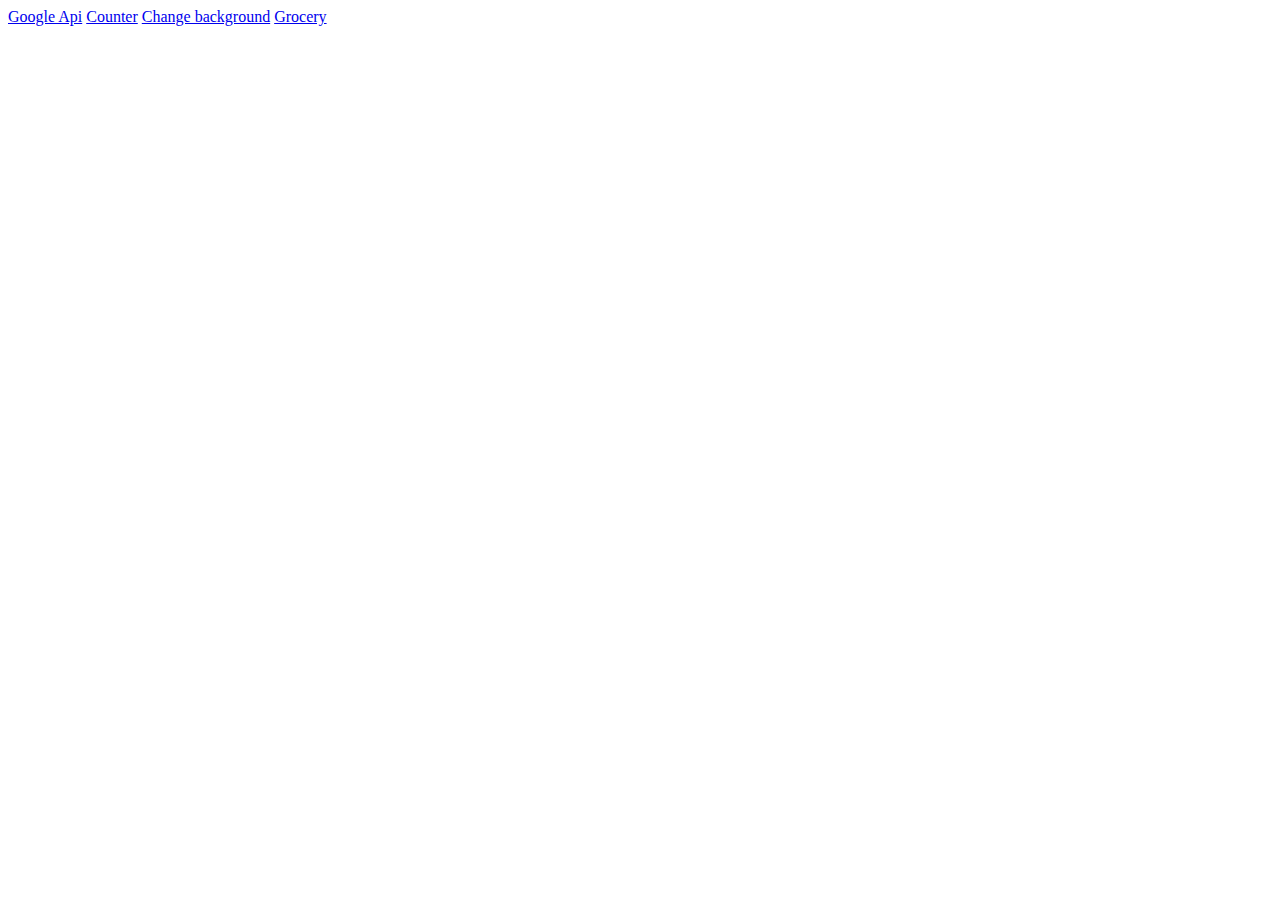
==== index.html @ ee0cb1b4 "test pages" ====
<!DOCTYPE html>
<html lang="en">
<head>
    <meta charset="UTF-8">
    <meta http-equiv="X-UA-Compatible" content="IE=edge">
    <meta name="viewport" content="width=device-width, initial-scale=1.0">
    <title>Document</title>
</head>
<body>
    <a href="GoogleMaps/index.html">Google Api</a>
    <a href="counter/index.html">Counter</a>
    <a href="change-background/index.html">Change background</a>
    <a href="compras/index.html">Grocery</a>
</body>
</html>
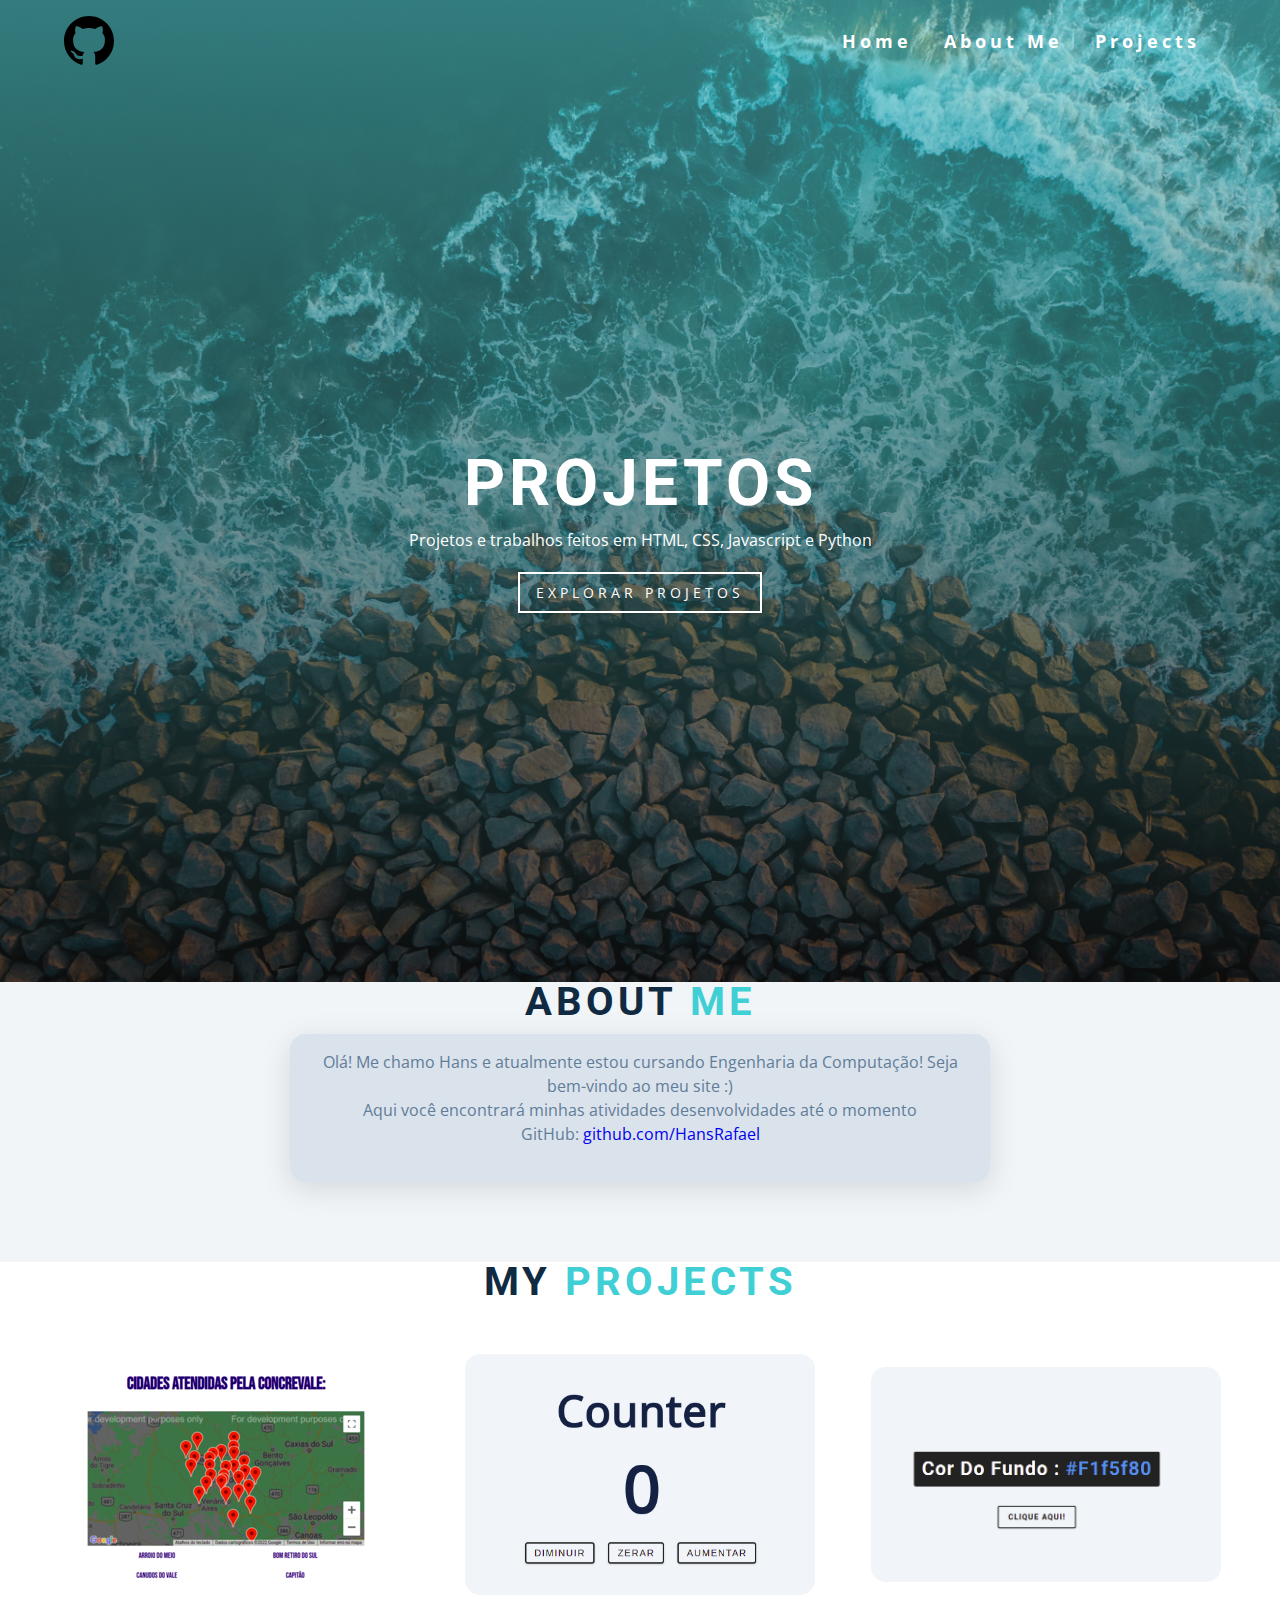
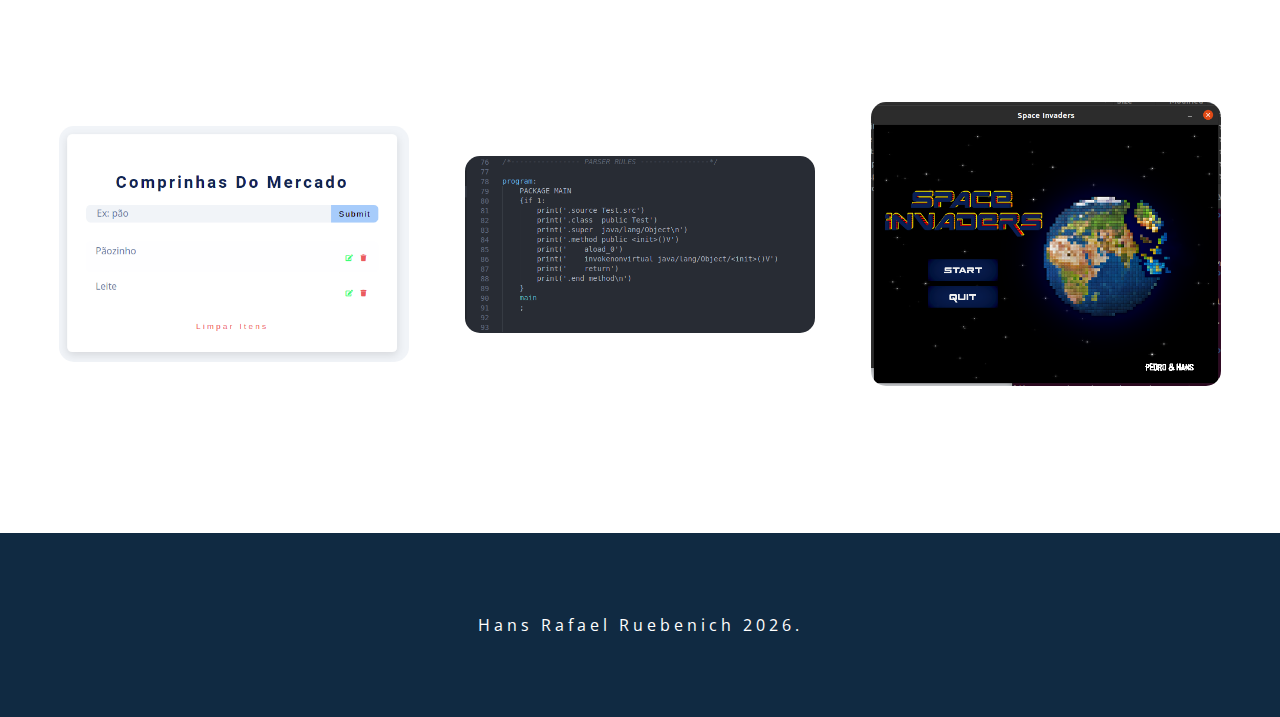
==== commit ceb3c17c: "index site" ====
--- a/index.html
+++ b/index.html
@@ -1,15 +1,155 @@
 <!DOCTYPE html>
 <html lang="en">
-<head>
-    <meta charset="UTF-8">
-    <meta http-equiv="X-UA-Compatible" content="IE=edge">
-    <meta name="viewport" content="width=device-width, initial-scale=1.0">
-    <title>Document</title>
-</head>
-<body>
-    <a href="GoogleMaps/index.html">Google Api</a>
-    <a href="counter/index.html">Counter</a>
-    <a href="change-background/index.html">Change background</a>
-    <a href="compras/index.html">Grocery</a>
-</body>
-</html>+  <head>
+    <meta charset="UTF-8" />
+    <meta name="viewport" content="width=device-width, initial-scale=1.0" />
+    <title>Projects</title>
+    <!-- font-awesome -->
+    <link
+      rel="stylesheet"
+      href="https://cdnjs.cloudflare.com/ajax/libs/font-awesome/5.14.0/css/all.min.css"
+    />
+    <!-- styles -->
+    <link rel="stylesheet" href="setup_index/styles.css" />
+  </head>
+  <body>
+    <header id="home">
+      <!-- navbar -->
+      <nav id="nav">
+        <div class="nav-center">
+          <!-- nav header -->
+          <div class="nav-header">
+            <img src="setup_index/logo.svg" class="logo" alt="logo" />
+            <button class="nav-toggle">
+              <i class="fas fa-bars"></i>
+            </button>
+          </div>
+          <!-- links -->
+          <div class="links-container">
+            <ul class="links">
+              <li>
+                <a href="#home" class="scroll-link">home</a>
+              </li>
+              <li>
+                <a href="#about" class="scroll-link">About me</a>
+              </li>
+              <li>
+                <a href="#projects" class="scroll-link">Projects</a>
+              </li>
+            </ul>
+          </div>
+        </div>
+      </nav>
+      <!-- banner -->
+      <div class="banner">
+        <div class="container">
+          <h1>Projetos</h1>
+          <p>
+            Projetos e trabalhos feitos em HTML, CSS, Javascript e Python
+          </p>
+          <a href="#projects" class="scroll-link btn btn-white">Explorar Projetos</a>
+        </div>
+      </div>
+    </header>
+    <!-- about -->
+    <section id="about" class="section">
+      <div class="title">
+        <h2>About <span>Me</span></h2>
+      </div>
+      <div class="section-center">
+        <p>Olá! Me chamo Hans e atualmente estou cursando Engenharia da Computação! Seja bem-vindo ao meu site :)<br> Aqui você encontrará minhas atividades desenvolvidades até o momento<br>GitHub: <a href="https://github.com/HansRafael"target="_blank">github.com/HansRafael</a></p>
+      </div>
+      
+    </section>
+    <!-- services -->
+    <section id="projects" class="section">
+      <div class="title">
+        <h2>My <span>Projects</span></h2>
+      </div>
+
+
+      <div class="photo-project-container">
+        <div class="photo-project">
+          
+          <div class="photo-project-item">
+            
+            <a href="GoogleMaps/index.html" target="_blank">
+              <img class="item-img" src="setup_index/images/googleMaps.png" />
+              <div class="overlayy">
+                <div class="legend">API Google Maps</div>
+              </div>
+            </a>
+
+          </div>
+
+          <div class="photo-project-item">
+            <a href="counter/index.html" target="_blank">
+              <img class="item-img " src="setup_index/images/counter.png" />
+              <div class="overlayy">
+                <div class="legend">Contador</div>
+              </div>
+            </a>
+          </div>
+
+          <div class="photo-project-item">
+            <a href="setup_index/change-background/index.html" target="_blank">
+              <img class="item-img" src="setup_index/images/change_background.png" />
+              <div class="overlayy">
+                <div class="legend">Change Background</div>
+              </div>
+            </a>
+          </div>
+
+          <div class="photo-project-item">
+            <a href="compras/index.html"target="_blank" >
+              <img class="item-img" src="setup_index/images/grocery.png" />
+              <div class="overlayy">
+                <div class="legend">Lista de compras</div>
+              </div>
+            </a>
+
+          </div>
+
+          <div class="photo-project-item">
+            <a href="https://github.com/HansRafael/compilador"target="_blank" >
+              <img class="item-img" src="setup_index/images/compiler.png" />
+            </a>
+            <div class="overlayy">
+              <div class="legend">Compilador ANTLR</div>
+            </div>
+          </div>
+          
+
+          <div class="photo-project-item">
+            <a href="https://github.com/HansRafael/MyProjects/tree/main/SpaceInvader_game"target="_blank" >
+              <img class="item-img" src="setup_index/images/space_invaders.png" />
+            </a>
+            <div class="overlayy">
+              <div class="legend">Game Space Invaders</div>
+            </div>
+          </div>
+
+       
+        </div>
+      </div>
+
+
+    </section>
+
+    <!-- footer -->
+    <footer >
+      <p>
+        Hans Rafael Ruebenich
+        <span id="date"></span>.
+      </p>
+    </footer>
+
+
+
+    <a class="scroll-link top-link" href="#home">
+      <i class="fas fa-arrow-up"></i>
+    </a>
+    <!-- javascript -->
+    <script src="setup_index/app.js"></script>
+  </body>
+</html>
--- a/setup_index/styles.css
+++ b/setup_index/styles.css
@@ -0,0 +1,511 @@
+/*
+=============== 
+Fonts
+===============
+*/
+@import url("https://fonts.googleapis.com/css?family=Open+Sans|Roboto:400,700&display=swap");
+
+/*
+=============== 
+Variables
+===============
+*/
+
+:root {
+  /* dark shades of primary color*/
+  --clr-primary-1: hsl(205, 86%, 17%);
+  --clr-primary-2: hsl(205, 77%, 27%);
+  --clr-primary-3: hsl(205, 72%, 37%);
+  --clr-primary-4: hsl(205, 63%, 48%);
+  /* primary/main color */
+  --clr-primary-5: #49a6e9;
+  /* lighter shades of primary color */
+  --clr-primary-6: hsl(205, 89%, 70%);
+  --clr-primary-7: hsl(205, 90%, 76%);
+  --clr-primary-8: hsl(205, 86%, 81%);
+  --clr-primary-9: hsl(205, 90%, 88%);
+  --clr-primary-10: hsl(205, 100%, 96%);
+  /* darkest grey - used for headings */
+  --clr-grey-1: hsl(209, 61%, 16%);
+  --clr-grey-2: hsl(211, 39%, 23%);
+  --clr-grey-3: hsl(209, 34%, 30%);
+  --clr-grey-4: hsl(209, 28%, 39%);
+  /* grey used for paragraphs */
+  --clr-grey-5: hsl(210, 22%, 49%);
+  --clr-grey-6: hsl(209, 23%, 60%);
+  --clr-grey-7: hsl(211, 27%, 70%);
+  --clr-grey-8: hsl(210, 31%, 80%);
+  --clr-grey-9: hsl(212, 33%, 89%);
+  --clr-grey-10: hsl(210, 36%, 96%);
+  --clr-white: #fff;
+  --clr-red-dark: hsl(360, 67%, 44%);
+  --clr-red-light: hsl(360, 71%, 66%);
+  --clr-green-dark: hsl(125, 67%, 44%);
+  --clr-green-light: hsl(125, 71%, 66%);
+  --clr-secondary: hsla(182, 63%, 54%);
+  --clr-black: #222;
+  --ff-primary: "Roboto", sans-serif;
+  --ff-secondary: "Open Sans", sans-serif;
+  --transition: all 0.3s linear;
+  --spacing: 0.25rem;
+  --radius: 0.5rem;
+  --light-shadow: 0 5px 15px rgba(0, 0, 0, 0.1);
+  --dark-shadow: 0 5px 15px rgba(0, 0, 0, 0.2);
+  --max-width: 1170px;
+  --fixed-width: 620px;
+}
+/*
+=============== 
+Global Styles
+===============
+*/
+html {
+  scroll-behavior: smooth;
+}
+*,
+::after,
+::before {
+  margin: 0;
+  padding: 0;
+  box-sizing: border-box;
+}
+body {
+  font-family: var(--ff-secondary);
+  background: var(--clr-grey-10);
+  color: var(--clr-grey-1);
+  line-height: 1.5;
+  font-size: 0.875rem;
+}
+ul {
+  list-style-type: none;
+}
+a {
+  text-decoration: none;
+}
+img:not(.logo) {
+  width: 100%;
+}
+img {
+  display: block;
+}
+.legend{
+  text-align: center;
+  text-transform: capitalize;
+  line-height: 1.25;
+  margin-bottom: 0.75rem;
+  font-family: var(--ff-primary);
+  letter-spacing: var(--spacing);
+  font-size: 0.875rem;
+  padding: 0.2rem;
+  margin: 0.1rem;
+
+  top: 50%;
+  left: 50%;
+  
+}
+h1,
+h2,
+h3,
+h4 {
+  letter-spacing: var(--spacing);
+  text-transform: capitalize;
+  line-height: 1.25;
+  margin-bottom: 0.75rem;
+  font-family: var(--ff-primary);
+}
+h1 {
+  font-size: 3rem;
+}
+h2 {
+  font-size: 2rem;
+}
+h3 {
+  font-size: 1.25rem;
+}
+h4 {
+  font-size: 0.875rem;
+}
+p {
+  margin-bottom: 1.25rem;
+  color: var(--clr-grey-5);
+}
+@media screen and (min-width: 800px) {
+  .photo-project-item {
+    width: 350px;
+  }
+  h1 {
+    font-size: 4rem;
+  }
+  h2 {
+    font-size: 2.5rem;
+  }
+  h3 {
+    font-size: 1.75rem;
+  }
+  h4 {
+    font-size: 1rem;
+  }
+  body {
+    font-size: 1rem;
+  }
+  h1,
+  h2,
+  h3,
+  h4 {
+    line-height: 1;
+  }
+}
+/*  global classes */
+
+#page-container {
+  position: relative;
+  min-height: 100vh;
+}
+
+#content-wrap {
+  padding-bottom: 2.5rem;    /* Footer height */
+}
+
+#footer {
+  position: absolute;
+  bottom: 0;
+  width: 100%;
+  height: 2.5rem;            /* Footer height */
+}
+
+
+
+
+.btn {
+  text-transform: uppercase;
+  background: transparent;
+  color: var(--clr-black);
+  padding: 0.375rem 0.75rem;
+  letter-spacing: var(--spacing);
+  display: inline-block;
+  transition: var(--transition);
+  font-size: 0.875rem;
+  border: 2px solid var(--clr-black);
+  cursor: pointer;
+  box-shadow: 0 1px 3px rgba(0, 0, 0, 0.2);
+  border-radius: var(--radius);
+}
+.btn:hover {
+  color: var(--clr-white);
+  background: var(--clr-black);
+}
+.btn-white {
+  color: var(--clr-white);
+  border-color: var(--clr-white);
+  border-radius: 0;
+  padding: 0.5rem 1rem;
+}
+.btn:hover {
+  background: var(--clr-white);
+  color: var(--clr-secondary);
+}
+/* section */
+.section {
+  padding-bottom: 5rem;
+}
+
+.section-center {
+  display: flex;
+
+  text-align: center;
+  box-shadow: rgba(100, 100, 111, 0.2) 0px 7px 29px 0px;
+  background-color: var(--clr-grey-9);
+  width: 50vw;
+  margin: 0 auto;
+  padding: 1rem;
+  max-width: 700px;
+  border-radius: 1rem;
+}
+
+.photo-project-container {
+  display: flex;
+  justify-content: center;
+}
+
+.photo-project {
+  
+  width: 1500px;
+  display: flex;
+  flex-wrap: wrap;
+  justify-content: center;
+  
+  flex-direction: row; /*Add this */
+  align-items: center;       
+
+}
+
+.photo-project-item {
+  
+  width: auto;
+  height: auto;
+  margin: 2.5rem 1.75rem;
+  border-radius: 15px;
+  
+}
+
+.item-img{
+  border-radius: 15px;
+}
+
+/* HOVER IMGS */
+.overlayy {
+  top: 0;
+  bottom: 0;
+  left: 0;
+  right: 0;
+  height: 100%;
+  width: 100%;
+  opacity: 0;
+  transition: .5s ease;
+  background-color: var(--clr-primary-7);
+}
+.photo-project-item:hover .overlayy{
+  opacity: 0.9;
+  border-radius: 15px;
+  box-shadow: rgba(0, 0, 0, 0.35) 0px 5px 15px;
+}
+.text {
+  color: white;
+  font-size: 20px;
+  position: absolute;
+  top: 50%;
+  left: 50%;
+  -webkit-transform: translate(-50%, -50%);
+  -ms-transform: translate(-50%, -50%);
+  transform: translate(-50%, -50%);
+  text-align: center;
+}
+
+
+
+
+@media screen and (min-width: 992px) {
+
+  .section-center {
+    width: 95vw;
+  }
+  .photo-project-item {
+    width: 350px;
+  }
+}
+main {
+  min-height: 100vh;
+  display: grid;
+  place-items: center;
+}
+/*
+=============== 
+Scroll
+===============
+*/
+/* navbar */
+nav {
+  background: var(--clr-white);
+  padding: 1rem 1.5rem;
+}
+/* fixed nav */
+.fixed-nav {
+  position: fixed;
+  top: 0;
+  left: 0;
+  width: 100%;
+  background: var(--clr-white);
+  box-shadow: var(--light-shadow);
+}
+.fixed-nav .links a {
+  color: var(--clr-grey-1);
+}
+.fixed-nav .links a:hover {
+  color: var(--clr-secondary);
+}
+/* .fixed-nav .links-container {
+  height: auto !important;
+} */
+.nav-header {
+  display: flex;
+  align-items: center;
+  justify-content: space-between;
+}
+.nav-toggle {
+  font-size: 1.5rem;
+  color: var(--clr-grey-1);
+  background: transparent;
+  border-color: transparent;
+  transition: var(--transition);
+  cursor: pointer;
+}
+.nav-toggle:hover {
+  color: var(--clr-secondary);
+}
+.logo {
+  height: 50px;
+}
+.links-container {
+  height: 0;
+  overflow: hidden;
+  transition: var(--transition);
+}
+.show-links {
+  height: 200px;
+}
+.links a {
+  background: var(--clr-white);
+  color: var(--clr-grey-5);
+  font-size: 1.1rem;
+  text-transform: capitalize;
+  letter-spacing: var(--spacing);
+  display: block;
+  transition: var(--transition);
+  font-weight: bold;
+  padding: 0.75rem 0;
+}
+.links a:hover {
+  color: var(--clr-grey-1);
+}
+@media screen and (min-width: 800px) {
+  .photo-project-item {
+    width: 350px;
+  }
+  nav {
+    background: transparent;
+  }
+  .nav-center {
+    width: 90vw;
+    max-width: 1170px;
+    margin: 0 auto;
+    display: flex;
+    align-items: center;
+    justify-content: space-between;
+  }
+  .nav-header {
+    padding: 0;
+  }
+  .nav-toggle {
+    display: none;
+  }
+  .links-container {
+    height: auto !important;
+  }
+  .links {
+    display: flex;
+  }
+  .links a {
+    background: transparent;
+    color: var(--clr-white);
+    font-size: 1.1rem;
+    text-transform: capitalize;
+    letter-spacing: var(--spacing);
+    display: block;
+    transition: var(--transition);
+    margin: 0 1rem;
+    font-weight: bold;
+    padding: 0;
+  }
+  .links a:hover {
+    color: var(--clr-white);
+  }
+  
+}
+/* hero */
+header {
+  min-height: 100vh;
+  background: linear-gradient(rgba(63, 208, 212, 0.5), rgba(0, 0, 0, 0.7)),
+    url(./background.jpeg) center/cover no-repeat;
+}
+.banner {
+  min-height: 100vh;
+  display: grid;
+  place-items: center;
+  text-align: center;
+}
+.container h1 {
+  color: var(--clr-white);
+  text-transform: uppercase;
+}
+.container p {
+  color: var(--clr-white);
+  max-width: 25rem;
+  margin: 0 auto;
+  margin-bottom: 1.25rem;
+}
+@media screen and (min-width: 768px) {
+  .container p {
+    max-width: 40rem;
+  }
+  .photo-project-item {
+    width: 350px;
+  }
+
+}
+/* sections and title */
+.title h2 {
+  text-align: center;
+  text-transform: uppercase;
+}
+.title span {
+  color: var(--clr-secondary);
+}
+#about,
+#projects,
+#tours {
+  height: auto;
+}
+#projects {
+  background: var(--clr-white);
+}
+.footer {
+  display: flex;
+  justify-content: space-between;
+}
+
+footer {
+  background: var(--clr-grey-1);
+  padding: 5rem 1rem;
+}
+footer p {
+  color: var(--clr-white);
+  text-align: center;
+  text-transform: capitalize;
+  letter-spacing: var(--spacing);
+  margin-bottom: 0;
+}
+
+.top-link {
+  font-size: 1.25rem;
+  position: fixed;
+  bottom: 3rem;
+  right: 3rem;
+  background: var(--clr-secondary);
+  width: 2rem;
+  height: 2rem;
+  display: grid;
+  place-items: center;
+  border-radius: var(--radius);
+  color: var(--clr-white);
+  animation: bounce 2s ease-in-out infinite;
+  visibility: hidden;
+  z-index: -100;
+}
+.show-link {
+  visibility: visible;
+  z-index: 100;
+}
+
+
+
+@keyframes bounce {
+  0% {
+    transform: scale(1);
+  }
+  50% {
+    transform: scale(1.5);
+  }
+  100% {
+    transform: scale(1);
+  }
+}
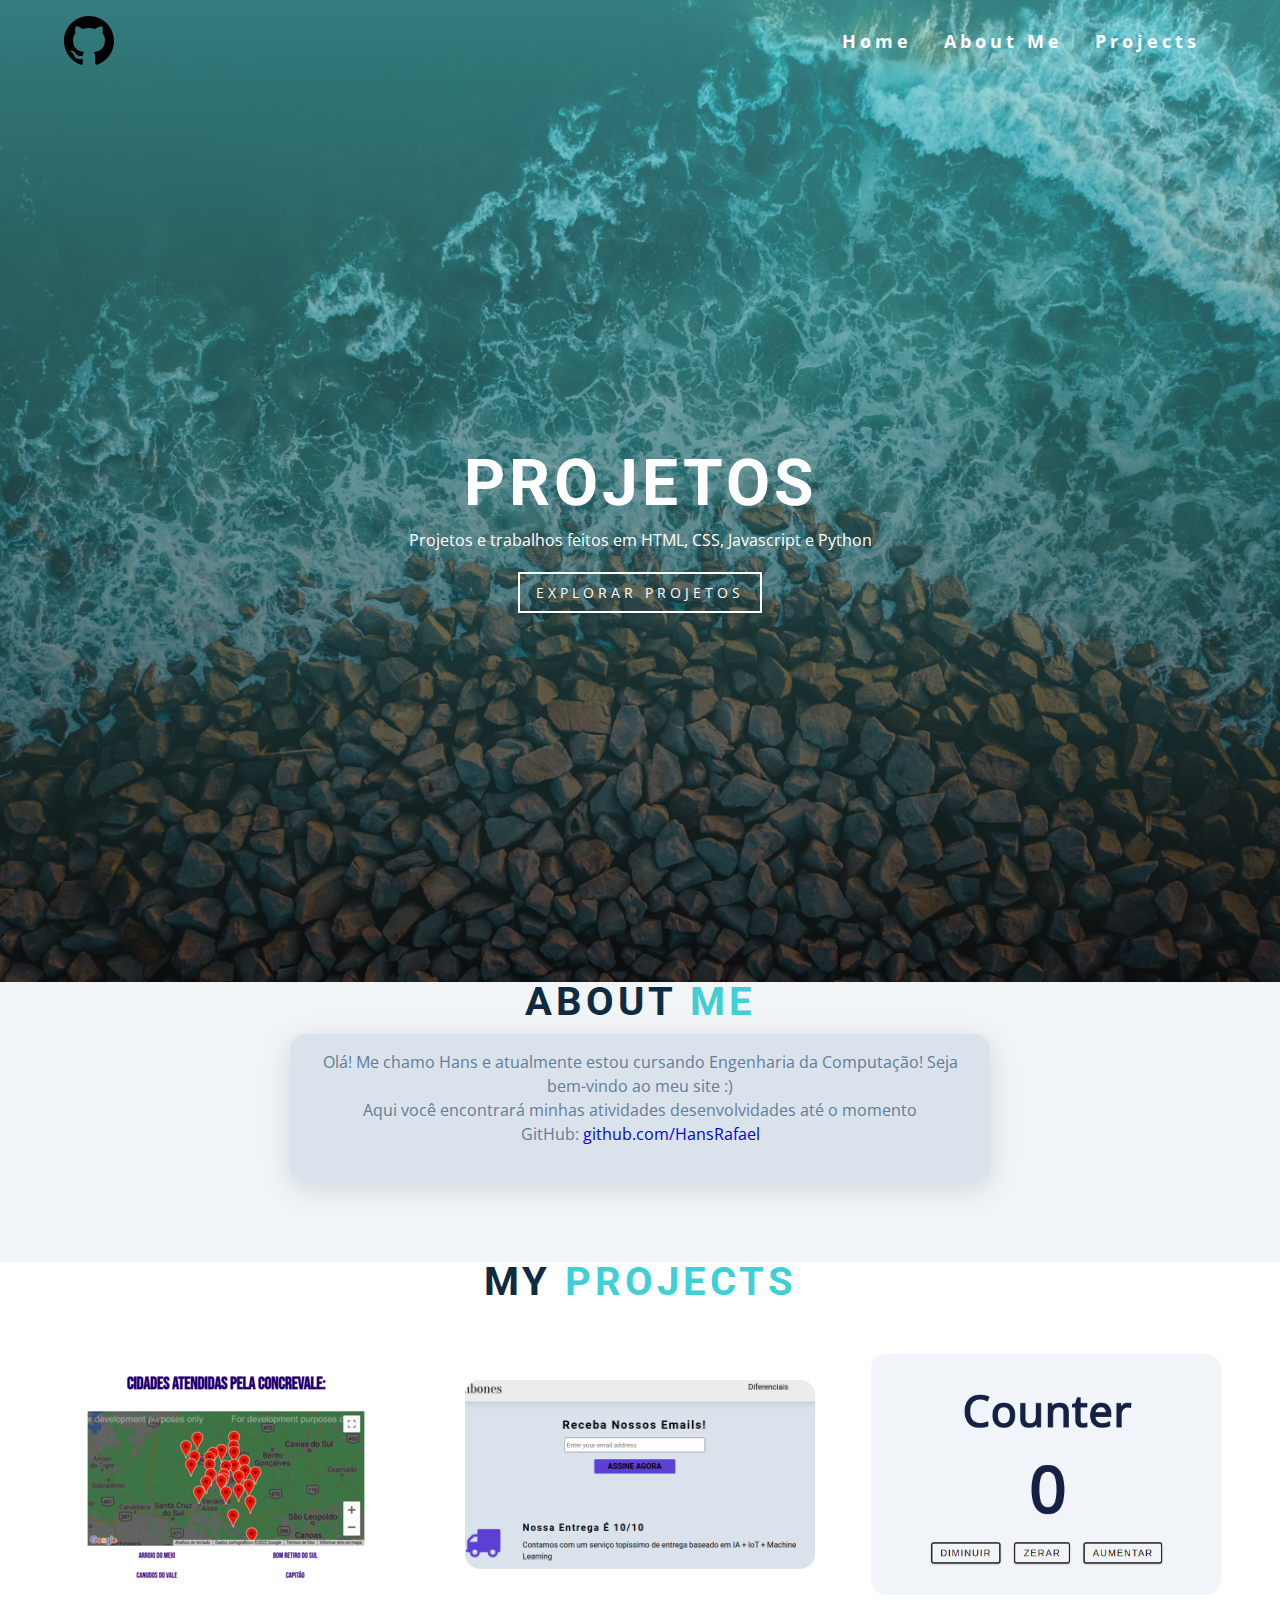
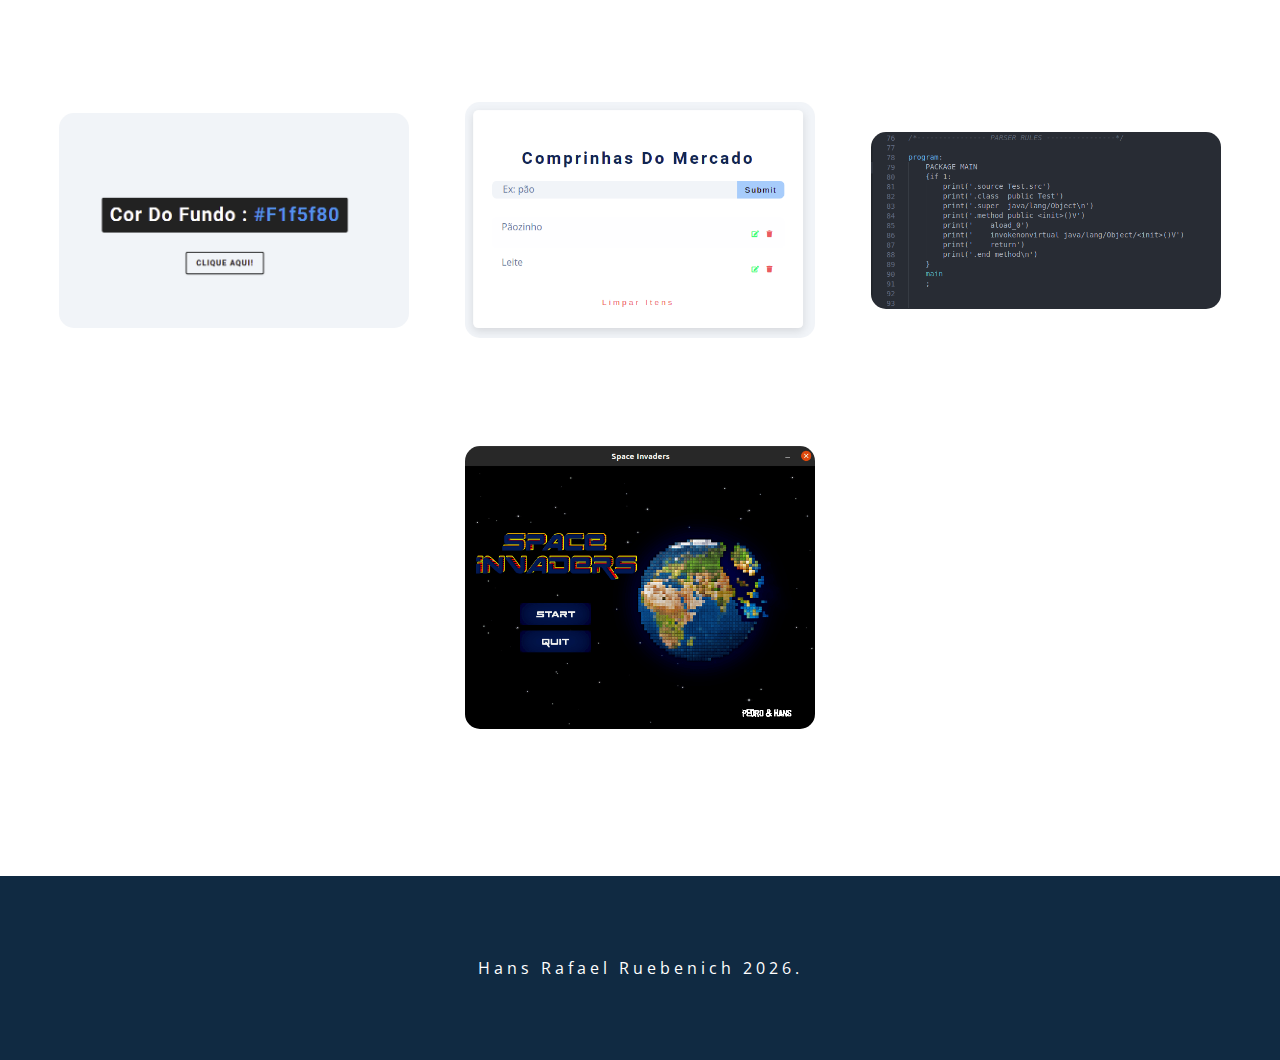
==== commit fe04965f: "Landing Page" ====
--- a/index.html
+++ b/index.html
@@ -72,14 +72,21 @@
         <div class="photo-project">
           
           <div class="photo-project-item">
-            
             <a href="GoogleMaps/index.html" target="_blank">
               <img class="item-img" src="setup_index/images/googleMaps.png" />
               <div class="overlayy">
                 <div class="legend">API Google Maps</div>
               </div>
             </a>
+          </div>
 
+          <div class="photo-project-item">
+            <a href="productLandingPage/" target="_blank">
+              <img class="item-img " src="setup_index/images/landingPage.png" />
+              <div class="overlayy">
+                <div class="legend">Simple Product Landing</div>
+              </div>
+            </a>
           </div>
 
           <div class="photo-project-item">
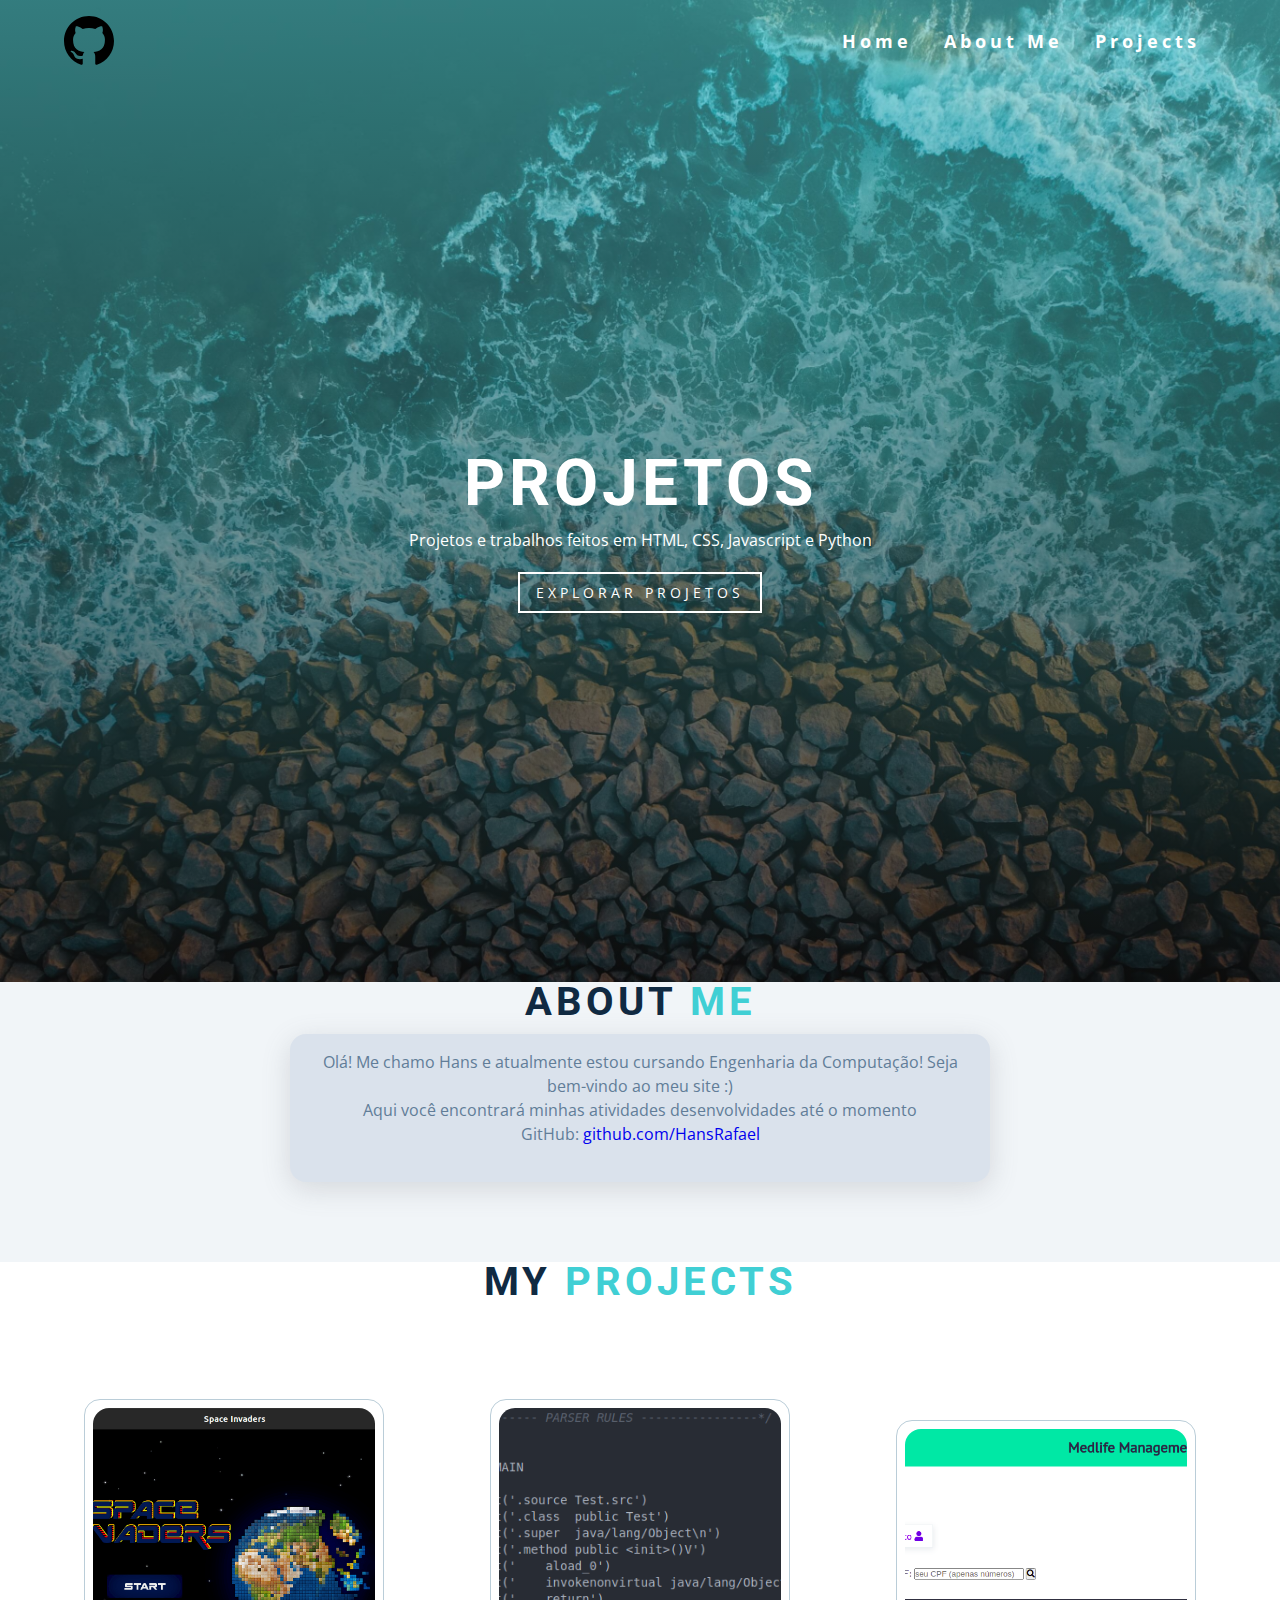
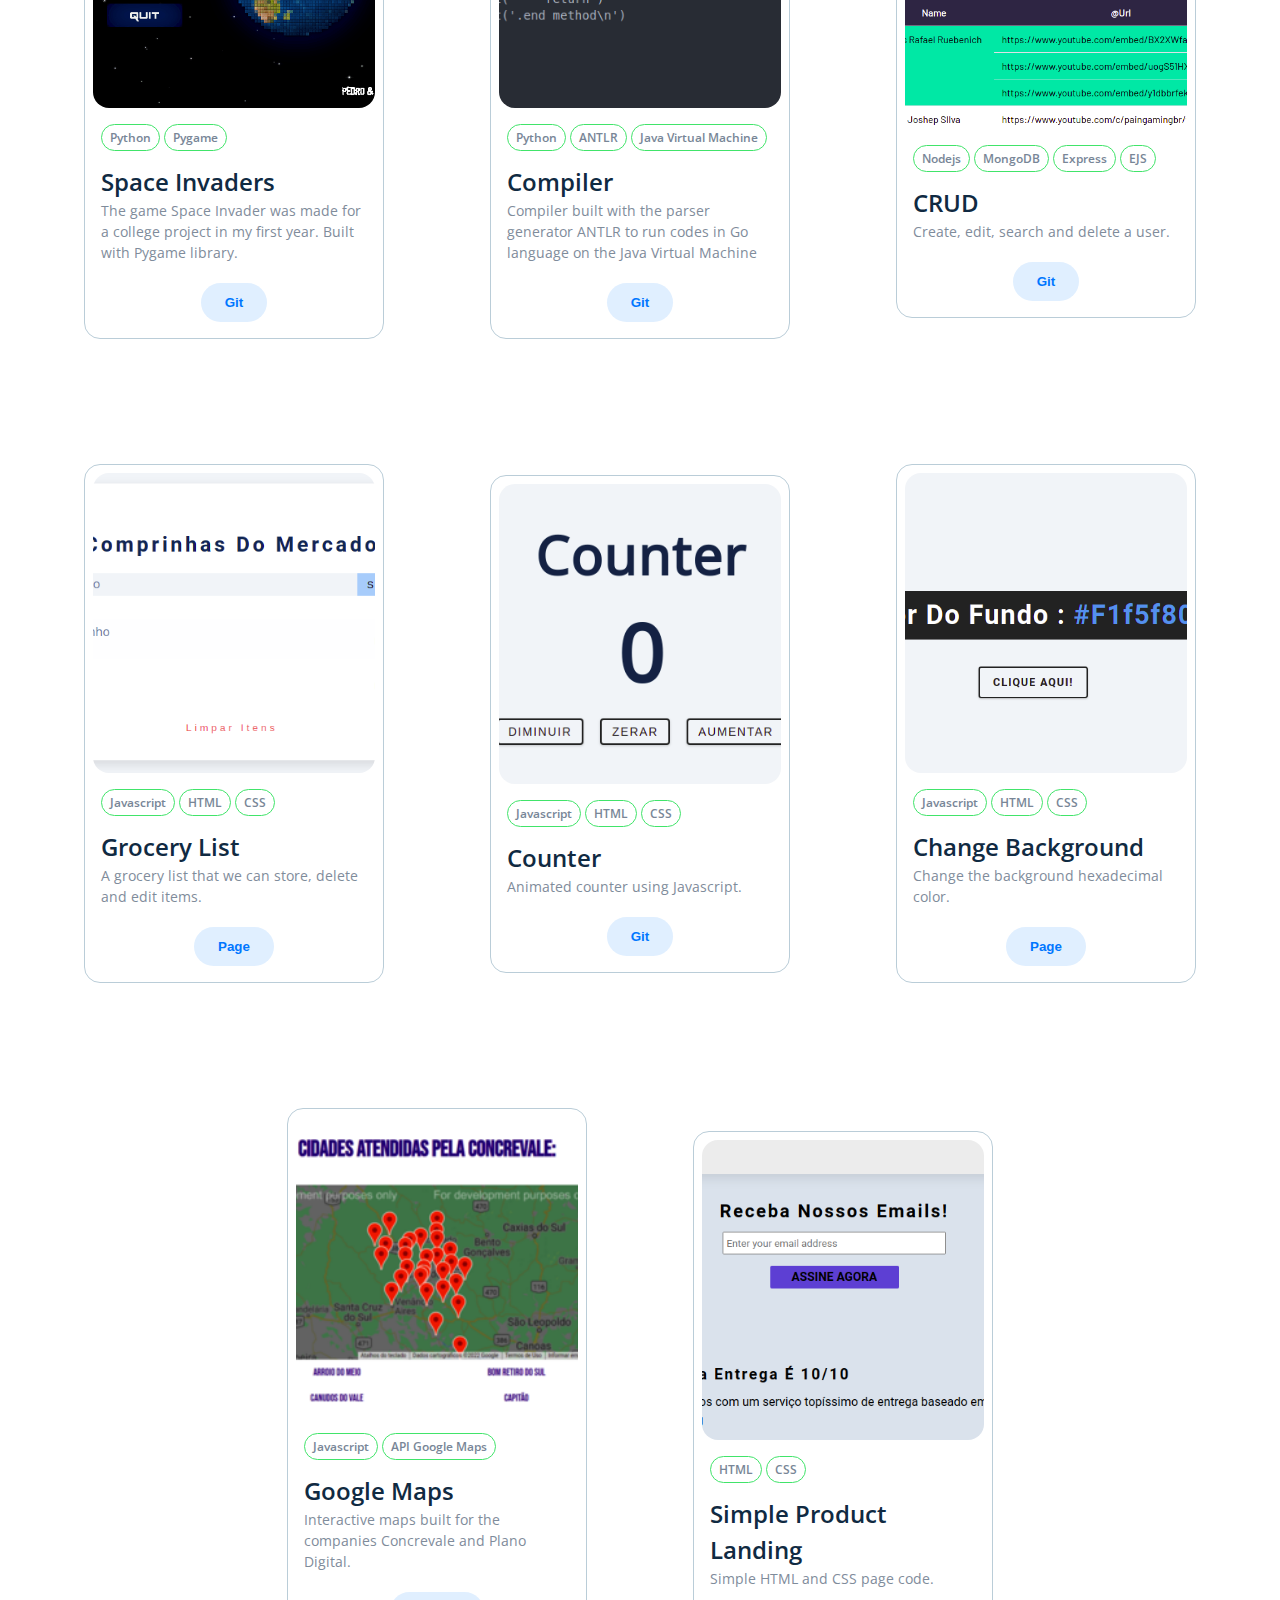
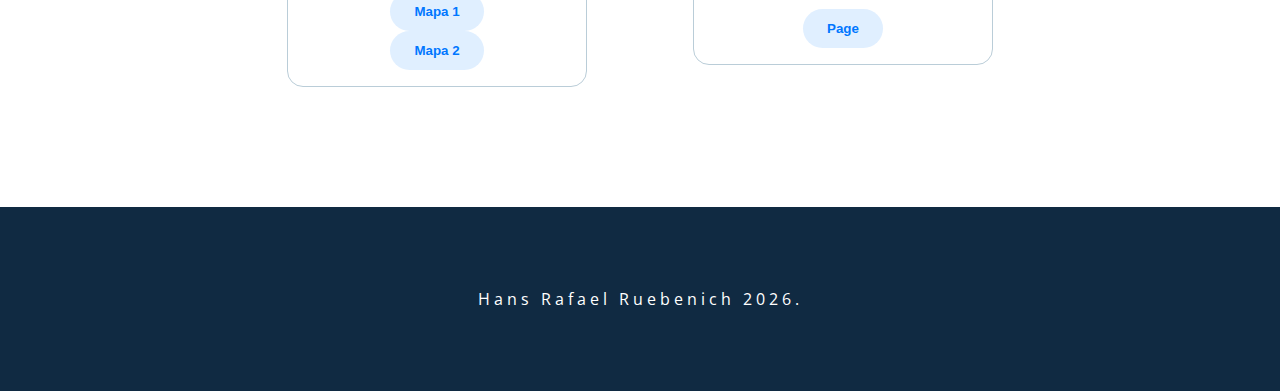
==== commit 72f8494a: "change in css" ====
--- a/index.html
+++ b/index.html
@@ -69,76 +69,156 @@
 
 
       <div class="photo-project-container">
+        
         <div class="photo-project">
-          
-          <div class="photo-project-item">
-            <a href="GoogleMaps/index.html" target="_blank">
-              <img class="item-img" src="setup_index/images/googleMaps.png" />
-              <div class="overlayy">
-                <div class="legend">API Google Maps</div>
-              </div>
-            </a>
-          </div>
-
-          <div class="photo-project-item">
-            <a href="productLandingPage/" target="_blank">
-              <img class="item-img " src="setup_index/images/landingPage.png" />
-              <div class="overlayy">
-                <div class="legend">Simple Product Landing</div>
-              </div>
-            </a>
-          </div>
-
-          <div class="photo-project-item">
-            <a href="counter/index.html" target="_blank">
-              <img class="item-img " src="setup_index/images/counter.png" />
-              <div class="overlayy">
-                <div class="legend">Contador</div>
-              </div>
-            </a>
-          </div>
-
-          <div class="photo-project-item">
-            <a href="setup_index/change-background/index.html" target="_blank">
-              <img class="item-img" src="setup_index/images/change_background.png" />
-              <div class="overlayy">
-                <div class="legend">Change Background</div>
-              </div>
-            </a>
-          </div>
-
-          <div class="photo-project-item">
-            <a href="compras/index.html"target="_blank" >
-              <img class="item-img" src="setup_index/images/grocery.png" />
-              <div class="overlayy">
-                <div class="legend">Lista de compras</div>
-              </div>
-            </a>
-
-          </div>
-
-          <div class="photo-project-item">
-            <a href="https://github.com/HansRafael/compilador"target="_blank" >
-              <img class="item-img" src="setup_index/images/compiler.png" />
-            </a>
-            <div class="overlayy">
-              <div class="legend">Compilador ANTLR</div>
-            </div>
-          </div>
-          
-
-          <div class="photo-project-item">
-            <a href="https://github.com/HansRafael/MyProjects/tree/main/SpaceInvader_game"target="_blank" >
-              <img class="item-img" src="setup_index/images/space_invaders.png" />
-            </a>
-            <div class="overlayy">
-              <div class="legend">Game Space Invaders</div>
-            </div>
-          </div>
-
-       
+
+          <div class="photo-project-item">
+            <div id="container-card">
+              <div class="card">
+                <img class="img-card" src="setup_index/images/space_invaders.png" alt="Lago di Braies">
+                  <div class="card__details">
+                      <span class="tag-card">Python</span>
+                      <span class="tag-card">Pygame</span>
+          
+                      <div class="name-card">Space Invaders</div>
+                      <p class="p-card">The game Space Invader was made for a college project in my first year. Built with Pygame library.</p>
+          
+                      <button class="btn-card" onclick="location.href='https://github.com/HansRafael/MyProjects/tree/main/SpaceInvader_game'">Git</button>
+                  </div>
+              </div>
+            </div>
+          </div>
+
+          <div class="photo-project-item">
+            <div id="container-card">
+              <div class="card">
+                <img class="img-card" src="setup_index/images/compiler.png" alt="Lago di Braies">
+                  <div class="card__details">
+                      <span class="tag-card">Python</span>
+                      <span class="tag-card">ANTLR</span>
+                      <span class="tag-card">Java Virtual Machine</span>
+          
+                      <div class="name-card">Compiler</div>
+                      <p class="p-card">Compiler built with the parser generator ANTLR to run codes in Go language on the Java Virtual Machine</p>
+          
+                      <button class="btn-card" onclick="location.href='https://github.com/HansRafael/compilador'">Git</button>
+                  </div>
+              </div>
+            </div>
+          </div>
+
+          <div class="photo-project-item">
+            <div id="container-card">
+              <div class="card">
+                <img class="img-card" src="setup_index/images/crud_medlife.png" alt="Lago di Braies">
+                  <div class="card__details">
+                      <span class="tag-card">Nodejs</span>
+                      <span class="tag-card">MongoDB</span>
+                      <span class="tag-card">Express</span>
+                      <span class="tag-card">EJS</span>
+          
+                      <div class="name-card">CRUD</div>
+                      <p class="p-card">Create, edit, search and delete a user.</p>
+          
+                      <button class="btn-card" onclick="location.href='https://github.com/HansRafael/medlife_crud'">Git</button>
+                  </div>
+              </div>
+            </div>
+          </div>
+
+          <div class="photo-project-item">
+            <div id="container-card">
+              <div class="card">
+                <img class="img-card" src="setup_index/images/grocery.png">
+                  <div class="card__details">
+                    <span class="tag-card">Javascript</span>
+                    <span class="tag-card">HTML</span>
+                    <span class="tag-card">CSS</span>
+          
+                      <div class="name-card">Grocery List</div>
+                      <p class="p-card">A grocery list that we can store, delete and edit items.</p>
+          
+                      <button class="btn-card" onclick="location.href='compras/index.html'">Page</button>
+                  </div>
+              </div>
+            </div>
+          </div>
+
+          <div class="photo-project-item">
+            <div id="container-card">
+              <div class="card">
+                <img class="img-card" src="setup_index/images/counter.png">
+                  <div class="card__details">
+                      <span class="tag-card">Javascript</span>
+                      <span class="tag-card">HTML</span>
+                      <span class="tag-card">CSS</span>
+          
+                      <div class="name-card">Counter</div>
+                      <p class="p-card">Animated counter using Javascript.</p>
+          
+                      <button class="btn-card" onclick="location.href='counter/index.html'">Git</button>
+                  </div>
+              </div>
+            </div>
+          </div>
+
+          <div class="photo-project-item">
+            <div id="container-card">
+              <div class="card">
+                <img class="img-card" src="setup_index/images/change_background.png">
+                  <div class="card__details">
+                    <span class="tag-card">Javascript</span>
+                    <span class="tag-card">HTML</span>
+                    <span class="tag-card">CSS</span>
+          
+                      <div class="name-card">Change Background</div>
+                      <p class="p-card">Change the background hexadecimal color.</p>
+          
+                      <button class="btn-card" onclick="location.href='change-background/index.html'">Page</button>
+                  </div>
+              </div>
+            </div>
+          </div>
+          
+          <div class="photo-project-item">
+            <div id="container-card">
+              <div class="card">
+                <img class="img-card" src="setup_index/images/googleMaps.png" >
+                  <div class="card__details">
+                      <span class="tag-card">Javascript</span>
+                      <span class="tag-card">API Google Maps</span>
+  
+                      <div class="name-card">Google Maps</div>
+                      <p class="p-card">Interactive maps built for the companies Concrevale and Plano Digital.</p>
+          
+                      <button class="btn-card" onclick="location.href='GoogleMaps/index.html'">Mapa 1</button>
+                      <button class="btn-card" onclick="location.href='https://www.planodigital.com.br/Pontos-Atendimento/'">Mapa 2</button>
+                  </div>
+              </div>
+            </div>
+          </div>
+
+          <div class="photo-project-item">
+            <div id="container-card">
+              <div class="card">
+                <img class="img-card" src="setup_index/images/landingPage.png" >
+                  <div class="card__details">
+                    <span class="tag-card">HTML</span>
+                    <span class="tag-card">CSS</span>
+          
+                      <div class="name-card">Simple Product Landing</div>
+                      <p class="p-card">Simple HTML and CSS page code.</p>
+          
+                      <button class="btn-card" onclick="location.href='productLandingPage/index.html'">Page</button>
+                  </div>
+              </div>
+            </div>
+          </div>
+
         </div>
       </div>
+    
+
 
 
     </section>
--- a/setup_index/styles.css
+++ b/setup_index/styles.css
@@ -4,6 +4,7 @@
 ===============
 */
 @import url("https://fonts.googleapis.com/css?family=Open+Sans|Roboto:400,700&display=swap");
+@import url("https://fonts.googleapis.com/css2?family=Raleway:wght@500;600&display=swap");
 
 /*
 =============== 
@@ -88,6 +89,9 @@
 img {
   display: block;
 }
+
+
+
 .legend{
   text-align: center;
   text-transform: capitalize;
@@ -496,8 +500,6 @@
   z-index: 100;
 }
 
-
-
 @keyframes bounce {
   0% {
     transform: scale(1);
@@ -509,3 +511,71 @@
     transform: scale(1);
   }
 }
+
+/* DIVS CARDS*/
+.img-card {
+  width: 100%;
+  border-radius: 1rem;
+  height: 300px;
+  object-fit: cover;
+}
+
+#container-card{
+  max-width: 300px;
+  margin: 0 auto;
+  margin-top: 5vh;
+}
+
+.card{
+  background-color: white;
+  border: 1px solid #bacdd8;
+  padding: 8px;
+  border-radius: 1rem;
+}
+
+.tag-card{
+  padding: 4px 8px;
+  border: 1px solid #41e46a;
+  border-radius: 50px;
+  font-size: 12px;
+  font-weight: 600;
+  color: #788697;
+}
+
+.name-card{
+  font-size: 24px;
+  font-weight: 600;
+  margin-top: 16px;
+}
+
+.p-card {
+font-size: 14px;
+color: #7f8c9b;
+line-height: 150%;
+}
+
+/* Style button element */
+.btn-card {
+border: none;
+padding: 12px 24px;
+border-radius: 50px;
+font-weight: 600;
+color: #0077ff;
+background-color: #e0efff;
+margin: 0 auto;
+display: block;
+
+/* Button is a clickable element, therefore it should have a pointer cursor */
+cursor: pointer;
+}
+
+.btn-card:focus,
+.btn-card:hover {
+background-color: #0077ff;
+color: #e0efff;
+}
+
+.card__details {
+  /* Add space around the details */
+  padding: 16px 8px 8px 8px;
+}
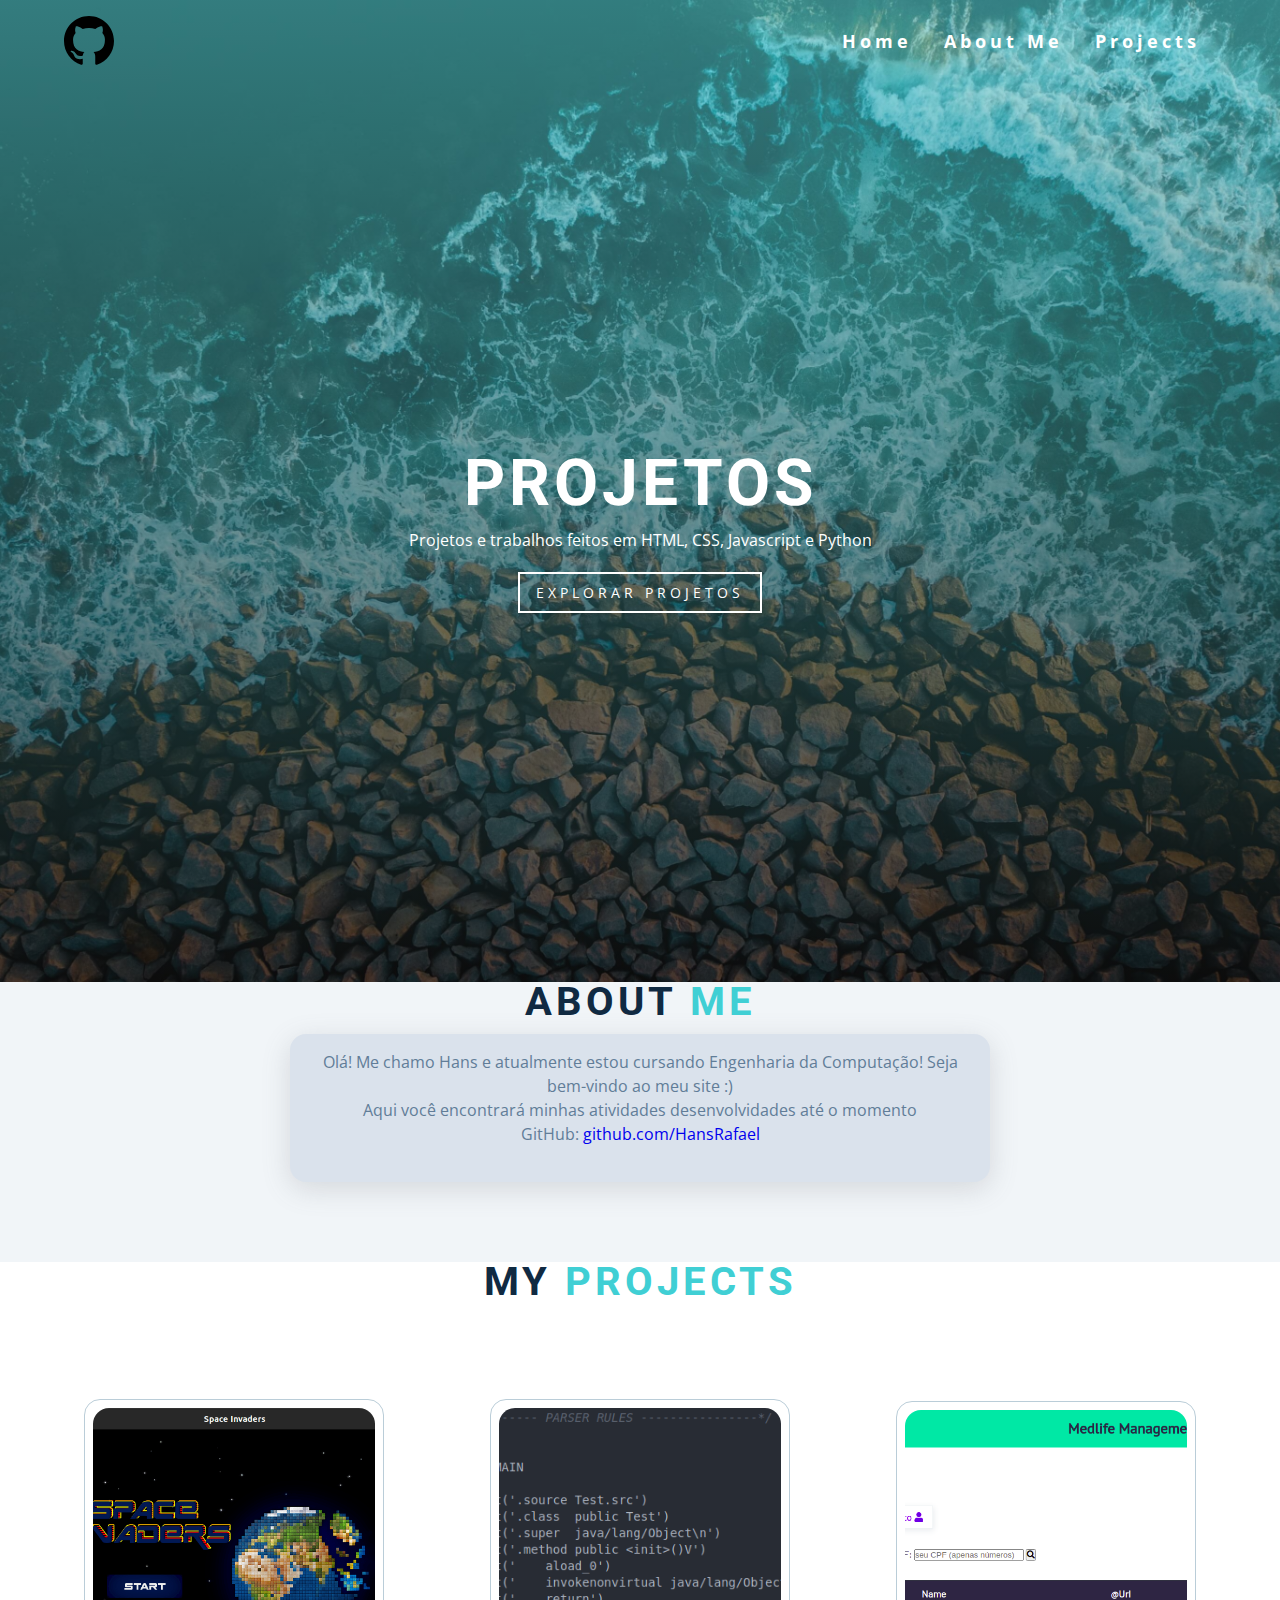
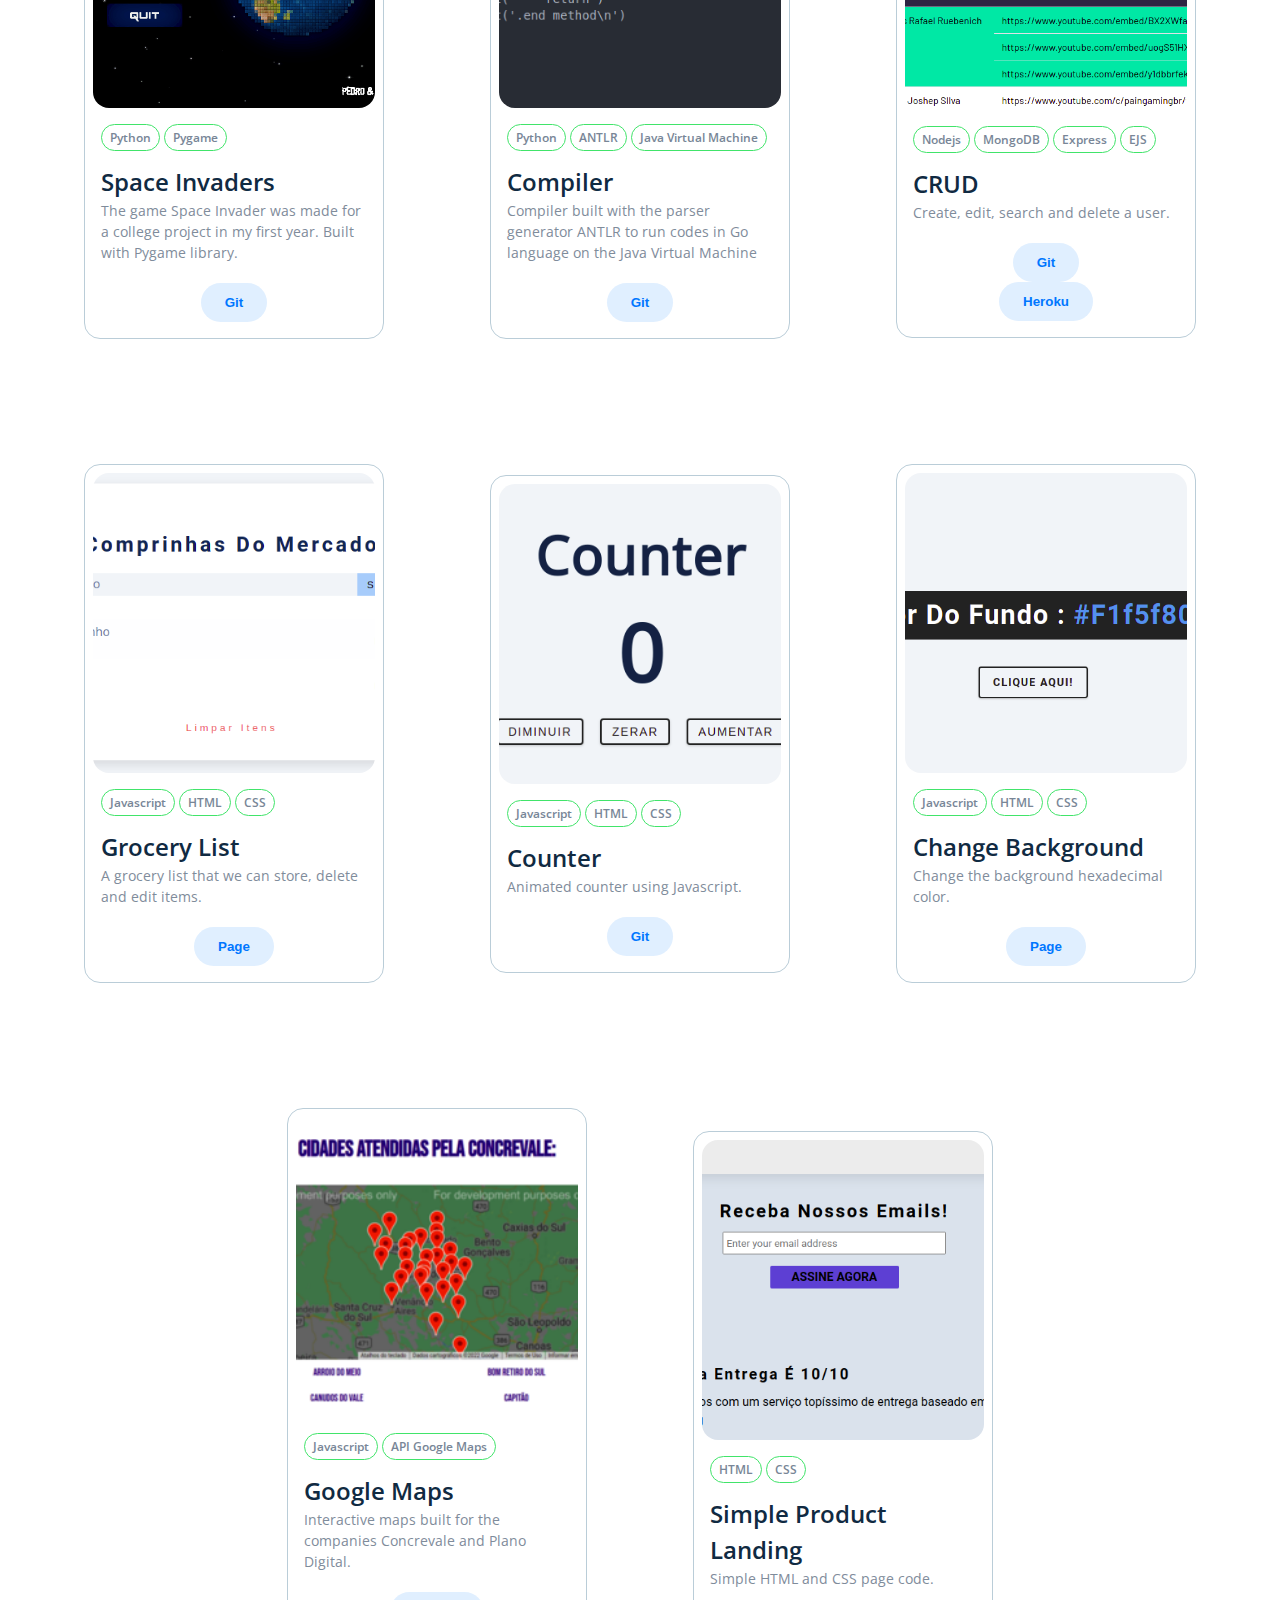
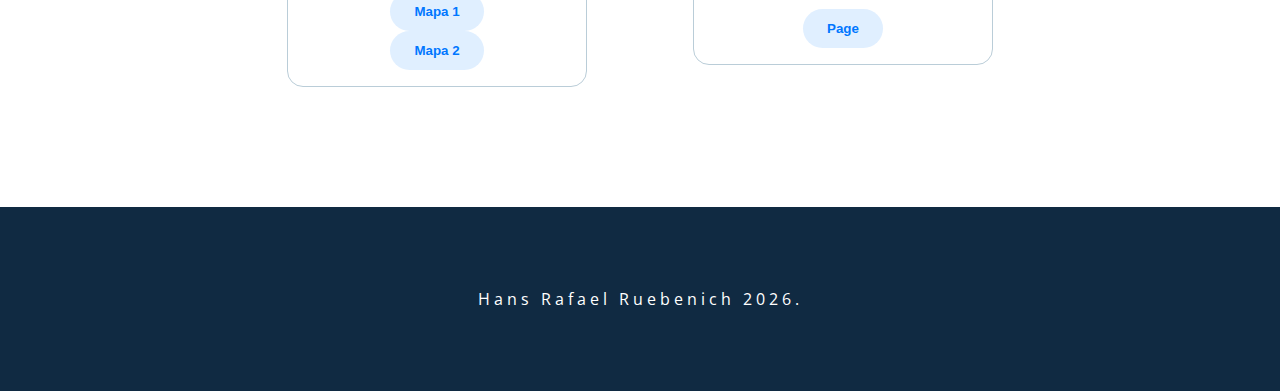
==== commit f6c2e207: "heroku" ====
--- a/index.html
+++ b/index.html
@@ -119,8 +119,9 @@
           
                       <div class="name-card">CRUD</div>
                       <p class="p-card">Create, edit, search and delete a user.</p>
-          
+                      
                       <button class="btn-card" onclick="location.href='https://github.com/HansRafael/medlife_crud'">Git</button>
+                      <button class="btn-card" onclick="location.href='https://medlifecrud.herokuapp.com/'">Heroku</button>
                   </div>
               </div>
             </div>
